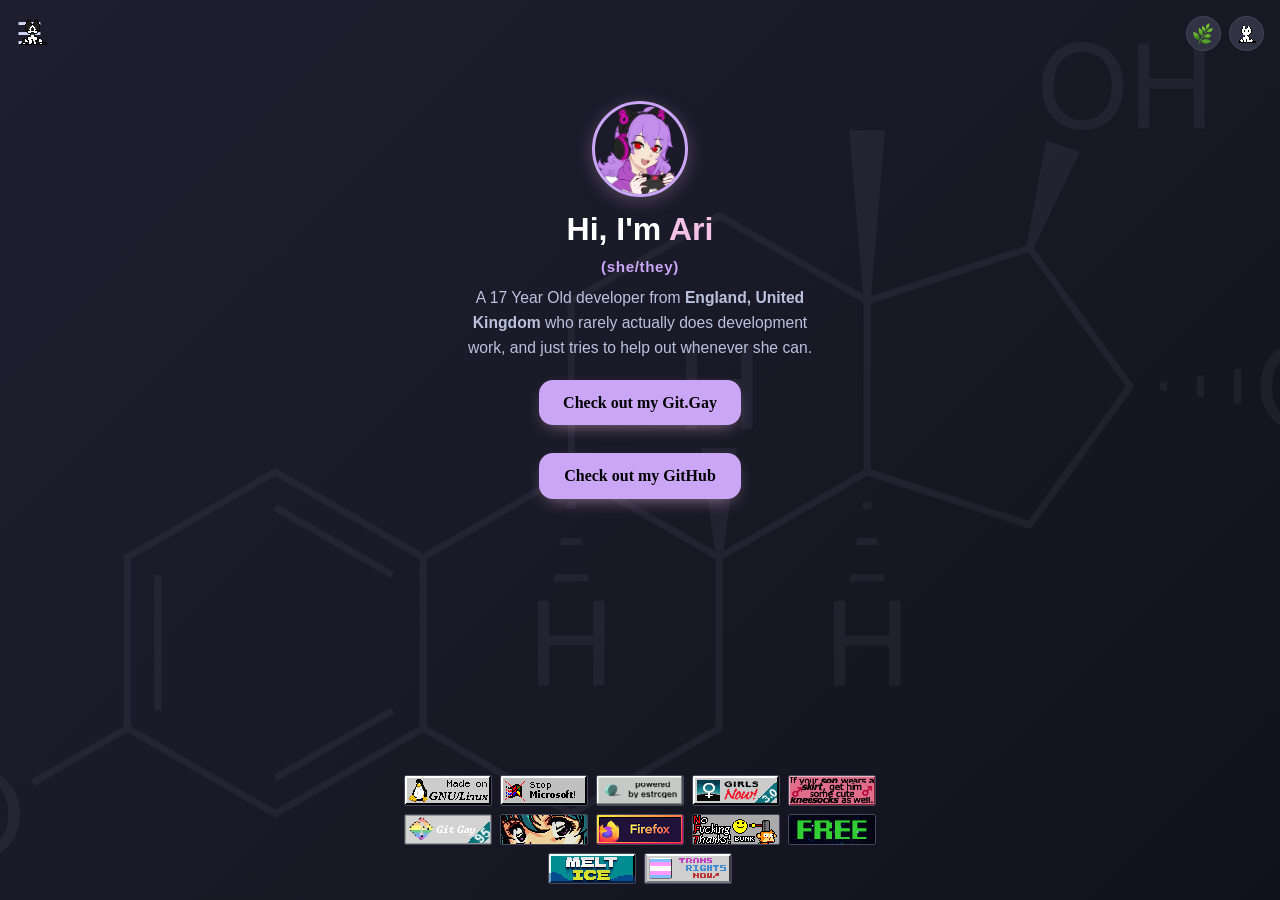
==== index.html @ 74f8a35f "commit messages are hard bro, just look at the fucking code" ====
<!-- 
⣿⣿⣿⠏⣴⣿⣿⣿⣿⡿⠟⢹⣿⣿⣿⡿⠋⣠⣾⣿⣿⣿⣿⣿⣿⣿⣿⣷⣦⡉⠻⢿⣿⣿⣿⣿⣿⣿⣿⣿⣿⣿⣿⣿⣿⣿⣿⣿⣧⣿⣿⣿⣿⣿⣿⣿⣿⣿⣿⣿⣿⣿⣿⣿⣿
⣿⣿⢇⣾⣿⣿⣿⡿⢋⢀⣴⣿⣿⡿⠋⠀⠘⣿⣿⣿⣿⣿⠿⣿⣿⣿⣿⣿⣿⣿⣦⣤⣀⠻⢿⣿⣿⣿⣿⣿⣿⣿⣿⣿⣿⣿⣿⣿⣿⢿⣿⣿⣿⣿⣿⣿⣿⣿⣿⣿⣿⣿⣿⣿⣿
⣿⡏⣼⣿⣿⣿⠏⣴⢃⣾⣿⡿⢋⣴⠟⣠⣾⣿⣿⣿⠏⢁⣼⣿⣿⣿⣿⣿⣿⠟⣿⣿⣿⠟⠂⠙⢿⣿⣿⣿⣿⣿⣿⣿⣿⡿⠿⠟⠛⠀⠘⠛⠛⣛⣛⣋⢉⣉⣉⣛⡛⠻⠿⣿⣿
⡟⣸⣿⣿⣿⡏⡸⢡⣾⣿⢋⣤⡿⢡⣾⣿⣿⣿⠟⠁⣰⣿⠟⣹⡿⢿⣿⠋⢀⣾⣿⣿⠏⡄⢻⡆⢀⠙⣿⣿⡿⠟⢋⣩⣤⣶⣾⣿⣿⣿⠟⢠⣿⣿⣿⣿⣿⣿⣿⣿⣿⣿⣷⣶⣶
⢠⣿⣿⣿⣿⠃⢡⣿⡟⣡⣾⠏⣰⣿⣿⣿⡿⠋⢀⣾⡿⢁⣼⠟⢠⠞⠁⣰⣿⣿⡿⢣⣾⡇⢸⣿⣾⠆⠙⠁⣰⣾⣿⣿⣿⣿⣿⣿⣿⠏⣰⣿⣿⣿⣿⣿⣿⣿⣿⣿⣿⣿⣿⣿⣿
⣿⣿⣿⣿⡏⢠⣿⠏⣴⣿⠟⣰⣿⣿⣿⡿⣡⢃⣾⠟⢀⡞⠁⣴⢋⠄⣼⣿⣿⠏⣰⣿⡟⢀⡼⠋⣠⡶⠀⣴⣿⢿⣿⣿⢿⠏⣸⣿⡏⢠⣿⣿⣿⣿⣿⣿⣿⣿⣿⣿⣿⣿⣿⣿⣿
⣿⣿⣿⣿⣧⣿⠏⣼⡿⠿⢠⣿⣿⣿⡟⣰⢃⣾⠏⢀⠞⠀⡼⢡⠟⣼⣿⡟⣡⣾⣿⠏⠀⠄⠀⣾⡿⠁⣼⡿⢃⡜⣽⡏⠈⣰⡟⠀⠁⣾⣿⣿⣿⣿⣿⣿⡇⢹⣿⣿⣿⣿⣿⡇⢻
⣿⣿⣿⣿⣿⡏⣸⣿⠃⠀⣼⣿⣿⡟⣴⢃⣾⠏⠀⢀⢀⡾⢡⡟⣰⣿⢋⣴⡿⠋⠁⣀⠀⠀⣰⡿⠁⡌⡸⢁⣾⣿⡟⠀⢠⣿⡇⠀⣸⣿⣿⣿⣿⣿⣿⣿⡇⢸⣿⣿⣿⣿⣿⡇⢸
⣿⣿⣿⣿⡿⢰⣿⠃⡆⢀⣿⣿⡟⣸⠏⣾⠏⣴⠂⠂⣾⢡⡟⣰⡟⣡⠞⣩⠄⢀⣼⠁⠀⣼⣿⠇⡼⠠⠃⣼⣿⡿⠁⢀⣾⠿⠀⠀⡏⢸⣿⣿⣿⠃⣿⣿⠇⢸⣿⣿⣿⣿⣿⡇⢸
⣿⣿⡇⢸⠇⣾⡏⣸⠃⢸⣿⡿⢱⡟⣸⡟⣼⠃⠂⣼⢃⠏⢠⠏⠰⠋⠀⢁⣠⣾⠇⠀⣼⣿⡟⠀⠁⣦⣾⣿⡿⠀⣴⡾⠀⠀⠀⠠⠁⣿⡿⢹⠉⢠⣿⣿⠀⢸⣿⣿⣿⣿⣿⡇⢸
⣿⣿⠀⣼⢰⣿⡀⡿⢀⢸⣿⢡⣿⢡⡿⠰⡏⠀⢰⠇⡞⠀⠀⣾⠞⠀⢴⣿⣿⣷⠀⣼⣿⣿⠃⠀⣸⣿⡿⡿⠀⢀⣿⠇⠀⠀⠀⠐⢀⣿⠇⡌⢠⣸⣿⡇⠀⢸⣿⣿⣿⣿⣿⠃⣸
⣿⡟⠀⡇⣸⣿⢠⡇⣏⣾⡏⣼⡇⡼⠁⠘⠁⠀⡟⡸⠀⠐⠚⢁⣦⣶⣿⣿⣿⡇⠀⣿⠇⡟⠀⠀⣿⡿⠁⠀⠀⢸⡟⠀⢰⠆⠀⡄⢸⡏⢠⠃⣿⡟⢹⡇⠀⣿⣿⣿⣿⣿⡿⠀⡏
⣿⡇⠀⡇⣿⣿⢸⡇⡟⣿⢰⣿⢡⠃⠀⠀⣰⠃⢡⠁⠈⠀⣴⣿⣿⣿⣿⣿⠟⡁⡀⢻⠀⡇⠀⢀⣿⠃⠀⠀⡄⢸⠃⠀⣿⡇⠀⠀⣼⡇⢸⢀⣿⡇⢸⠀⢀⣿⣿⣿⣿⣿⠇⢸⠁
⣿⢃⡆⡇⢿⣿⢸⣷⡇⠏⣼⡏⡌⠀⠀⠀⡏⢀⣼⡘⢀⣤⡈⠛⢿⣿⣿⣧⣾⡇⣇⠘⠀⠁⠀⢸⡏⠀⠀⣼⠃⡏⠀⢸⣿⡇⠀⠀⣿⠀⣾⣼⣿⠀⡟⠀⢸⣿⣿⣿⣿⡟⢀⡟⢠
⣿⣿⡇⡇⢸⣿⢸⠛⡇⠀⣿⠇⠁⠀⠏⣼⣷⢸⡿⢃⣾⣿⣷⣄⠀⠈⠛⢿⣿⡇⣿⡀⠀⠀⠀⠈⠀⠀⣼⣿⠀⠀⠀⣀⠙⢧⠀⠀⣿⠀⣿⣿⣿⠀⡇⠀⣼⣿⣿⣿⣿⠃⣼⠃⣾
⣿⣿⡇⠁⢸⣿⠘⠀⡇⠀⣿⠀⠀⠀⢰⣿⣿⡆⠃⣼⣿⣿⣿⣿⣷⣤⣄⣤⣽⣇⢹⡇⠀⣦⡄⠀⠀⢸⣿⡟⠀⠀⢠⣿⣷⣄⠀⠀⣿⠀⣿⣿⡇⢰⠁⠀⣿⣿⣿⣿⡟⢠⡏⢰⡿
⣿⠻⣷⠀⢸⣿⡄⠀⣷⣾⣧⠀⠀⠀⠈⣿⣿⠇⢀⣿⣿⣿⣿⣿⣿⣿⣿⣿⣿⣿⣾⣷⣦⡘⡷⠄⠀⣿⣿⡇⠀⣰⣾⣿⣿⣿⡇⠀⠈⠀⣿⣿⠁⠈⠀⢸⣿⣿⣿⡿⢀⣾⣧⣿⠃
⣿⡆⣿⠀⢸⣿⣇⠀⣿⣿⣿⣷⠀⢀⠀⣿⣿⣷⣾⣿⣿⣿⣿⣿⣿⣿⣿⣿⣿⣿⣿⣿⠻⠷⢂⣤⣼⣿⣿⣇⢀⣿⣿⣿⣿⣿⣷⠀⠀⠀⣿⣿⠀⠀⠀⣼⣿⣿⣿⠃⣸⣿⣿⠃⠀
⣿⣧⢸⡆⠘⣿⣿⠀⢻⣿⣿⡇⠈⣿⣿⣿⣿⣿⣿⣿⣿⣿⣿⣿⣿⣿⣿⣿⣿⣿⡇⣶⣶⣿⣿⣿⣿⣿⣿⣿⠘⠛⣻⣿⣿⣿⣿⡀⠀⠀⣿⡏⢠⠀⠀⣾⣿⣿⠇⠠⢿⢻⠏⠀⠀
⢹⣿⡌⣧⠀⠻⣿⣷⣾⣿⣿⡇⣶⣿⣿⣿⣿⣿⣿⣿⣿⣿⣿⣿⣿⣿⣿⣿⣿⣿⡇⣿⣿⣿⣿⣿⣿⣿⣿⣇⠀⠀⠻⣿⣿⣿⣿⣷⡆⠀⢿⠃⠀⠀⠀⣿⣿⠏⠀⠀⠆⠀⠀⠀⠀
⡌⢿⣷⢹⡆⠈⢿⣿⣿⣿⣿⠧⣿⡟⣿⣿⣿⣿⣿⣿⣿⣿⣿⣿⣿⣿⣿⣿⣿⣿⡇⣿⣿⣿⣿⣿⣿⣿⣿⣿⣶⣦⣄⡈⠛⠿⣿⣿⣷⠀⠸⠀⠀⡄⢸⣿⡏⢠⠂⠘⠀⠀⠀⠀⠀
⣷⠘⣿⡆⢿⣧⡈⠻⢿⣿⣿⠀⣿⣧⠹⣿⣿⣿⣿⣿⣿⣿⣿⣿⣿⣿⣿⣿⣿⡟⣡⣿⣿⣿⣿⣿⣿⣿⣿⣿⣿⣿⣿⣿⣿⣿⣶⣾⣿⡆⠀⠀⢠⠁⣸⡟⢀⠎⠀⠀⠀⠀⠀⠀⢠
⣿⣧⢹⣿⡘⣿⣷⣀⠈⣿⣿⠀⣿⣿⣧⡹⣿⣿⣿⣿⣿⣿⣿⣿⣿⣿⣿⣿⣿⠰⣿⣿⣿⣿⣿⣿⣿⣿⣿⣿⣿⣿⣿⣿⣿⣿⣿⣿⣿⣿⠀⠀⢸⠀⠟⠁⡼⠀⠀⠀⠀⠀⠀⢀⣾
⣿⣿⣆⢻⣷⡘⣿⣿⡀⠘⣿⡆⢹⣿⣿⣷⡌⢿⣿⣿⣿⣿⣿⣿⣿⣿⣿⣿⣿⠗⢸⣿⣿⣿⣿⣿⣿⣿⣿⣿⣿⣿⣿⣿⣿⣿⣿⣿⣿⣿⣷⡄⢸⠀⠀⢰⠁⠀⠀⢀⠀⠀⢀⣿⣿
⢿⢿⣿⣦⠹⣷⠸⣿⣷⠀⠹⡇⠘⣿⣿⠿⢿⣦⣙⣿⣿⣿⣿⣿⣿⣿⣿⠟⣡⣄⢻⣿⣿⣿⣿⣿⣿⣿⣿⣿⣿⣿⣿⣿⣿⣿⣿⣿⣿⣿⣿⣇⠸⠀⠀⠌⠀⠀⢀⠆⠀⢀⣿⣿⣿
⠀⠈⢿⣿⣷⡙⢧⠹⣿⣇⢧⠉⠀⣿⠏⣰⣶⣤⣍⡛⠿⣿⣿⣿⣿⠟⣡⣾⣿⣿⢸⣿⣿⣿⣿⣿⣿⣿⣿⣿⣿⣿⣿⣿⣿⣿⣿⣿⣿⣿⣿⣿⡀⠀⠀⠀⠀⠀⠈⠀⢠⣾⣿⡿⠟
⣀⠀⠈⠻⣿⣿⣌⠣⠙⣿⡌⢧⠀⠁⣼⣿⣿⣿⣿⣿⣷⣶⣬⣭⣥⣾⣿⣿⣿⣿⢸⣿⣿⣿⣿⣿⣿⣿⣿⣿⣿⣿⣿⣿⣿⣿⣿⣿⣿⣿⣿⣿⠗⠀⠀⠀⠀⠀⠀⣰⣿⡟⠁⠀⠀
⣿⣿⣶⠀⠈⠛⢿⣷⡄⠈⢿⡌⣇⠸⣿⣿⣿⣿⣿⣿⣿⣿⣿⣿⣿⣿⣿⣿⣿⣿⡆⢿⣿⣿⣿⣿⣿⣿⣿⣿⣿⣿⣿⣿⣿⣿⣿⣿⣿⣿⣿⣯⠸⣟⡀⣀⠀⢠⣼⣿⣿⣷⣿⠀⠀
⣿⣿⣿⣿⣷⣤⡀⠉⠛⢦⣀⣿⡘⡄⢹⣬⡙⣿⣿⣿⠟⣹⣿⣿⣿⣿⣿⣿⣿⣿⣿⣤⣙⠻⠿⢿⣿⣿⣿⣿⣿⣿⣿⣿⣿⣿⣿⣿⣿⣿⣿⣿⠀⡙⠛⠠⠶⠃⣸⣿⣿⣿⣿⠀⠀
⣿⣿⣿⣿⣿⣿⣧⡀⠀⠰⣿⣿⣷⠸⡄⠙⣷⣼⣧⣶⣾⣿⣿⣿⣿⣿⣿⣿⣿⣿⣿⣿⣿⣿⣿⣷⣶⣶⣦⣭⣭⡉⣙⡛⠛⠿⣿⣿⣿⣿⣿⡇⠐⠄⢀⢂⡀⢘⣿⣿⣿⣿⣿⣷⡄
⣿⣿⣿⣿⣿⣿⣿⣿⣧⡀⢹⣿⣿⣧⢹⡄⠘⣿⣿⣿⣿⣿⣿⣿⣿⣿⣿⣿⣿⣿⣿⣿⣿⣿⣿⣿⣿⣿⣿⣿⣿⢇⣿⢿⣷⡄⠘⣿⣿⣿⣿⠇⣾⣿⣦⣤⡀⢸⣿⣿⣿⣿⣿⣿⣿
⣿⣿⣿⣷⣤⣈⡙⠻⢿⡇⠀⢿⣇⢻⡆⢿⡀⣿⣿⣿⣿⣿⣿⣿⣿⣿⣿⣿⣿⣿⣿⣿⣿⣿⣿⣿⣿⣿⣿⣿⣿⣾⣧⡀⡜⢁⣤⡘⣿⣿⡿⢠⣿⣿⣿⣿⠁⣿⣿⣿⣿⣿⣿⣿⣿
⣿⣿⣿⣿⡿⢿⣿⣿⣿⣿⡀⠘⣿⣄⢻⡘⡇⢸⣿⣿⣿⣿⣿⣿⣿⣿⣿⣿⣿⣿⣿⣿⣿⣿⣿⣿⣿⣿⣿⣿⣿⣿⣧⣸⣿⡀⠀⣷⡘⣿⠇⣼⣿⣿⣿⡿⢸⣿⣿⣿⣿⣿⣿⣿⣿
-->

<!DOCTYPE html>
<html lang="en">

<head>
    <meta charset="UTF-8" />
    <meta name="viewport" content="width=device-width, initial-scale=1.0, maximum-scale=5.0">
    <!-- Page Title -->
    <title>Ari</title>
    <link rel="icon" type="image/png" href="/assets/media/favicon.png" />
    <link rel="stylesheet" href="/css/index.css">
    <script>try { var f = localStorage.getItem('ctpFlavor'); document.documentElement.setAttribute('data-flavor', ['mocha', 'macchiato', 'frappe', 'latte'].indexOf(f) >= 0 ? f : 'mocha'); } catch (e) { document.documentElement.setAttribute('data-flavor', 'mocha'); }</script>
    <!-- SEO Meta Tags -->
    <meta name="description" content="Personal site for Ari on git.gay/AriTheStupidCat on GitHub" />
    <meta name="keywords" content="Portfolio, Personal, Developer" />
    <meta name="author" content="Ari" />
    <meta name="robots" content="index, follow, max-image-preview:large, max-snippet:-1, max-video-preview:-1" />
    <!-- Canonical URL -->
    <link rel="canonical" href="https://ari.pages.gay" />
    <!-- Alternate for mobile -->
    <link rel="alternate" media="only screen and (max-width: 640px)" href="https://ari.pages.gay" />
    <!-- Theme Color -->
    <meta name="theme-color" content="#cba6f7" />
    <!-- Open Graph / Discord / Facebook -->
    <meta property="og:image" content="https://ari.pages.gay/assets/media/favicon.png" />
    <meta property="og:site_name" content="Ari">
    <meta property="og:title" content="Ari" />
    <meta property="og:description" content="Personal site for Ari on git.gay/AriTheStupidCat on GitHub" />
    <meta property="og:type" content="website" />
    <meta property="og:url" content="https://ari.pages.gay" />
    <meta property="og:locale" content="en_GB" />
    <!-- Twitter Card -->
    <meta name="twitter:image" content="https://ari.pages.gay/assets/media/favicon.png">
    <meta name="twitter:card" content="summary" />
    <meta name="twitter:title" content="Ari" />
    <meta name="twitter:description" content="Personal site for Ari on git.gay/AriTheStupidCat on GitHub" />
</head>

<body>
    <span class="hamburger" onclick="openNav()">&#9776;</span>
    <div id="mySidenav" class="sidenav">
        <a href="javascript:void(0)" class="closebtn" onclick="closeNav()">&times;</a>
        <a href="/" class="active">Index</a>
        <a href="/dev-info/">Dev Info</a>
        <a href="/hardware/">Hardware</a>
    </div>


    <main class="intro">
        
        <header class="hub-header">
            <img class="pfp" src="assets/media/avatar.webp" alt="Ari avatar" width="96" height="96"
                fetchpriority="high">
            <div>
                <h1 class="hey">Hi, I'm<span class="name">Ari</span></h1>
            </div>
            <h2 class="pronouns">(She/They)</h2>
            <div class="intro-text">
                A 17 Year Old developer from <b>England, United Kingdom</b> who rarely actually does development work,
                and just tries to help out whenever she can.
            </div>
            <div class="links">
                <a class="gitgay-link" href="https://git.gay/Ari" target="_blank" rel="noopener">Check out my
                    Git.Gay</a>
                <a class="gitgay-link" href="https://github.com/AriTheStupidCat" target="_blank" rel="noopener">Check
                    out my GitHub</a>

            </div>
        </header>
    </main>

    <aside class="button-wall" aria-label="88x31 buttons">
        <img src="/assets/88x31/linux.gif" alt="Linux" loading="lazy">
        <img src="/assets/88x31/microslop.gif" alt="Microslop" loading="lazy">
        <img src="/assets/88x31/estrogen.gif" alt="Estrogen" loading="lazy">
        <img src="/assets/88x31/girlsnow.png" alt="Girls Network" loading="lazy">
        <img src="/assets/88x31/skirt.gif" alt="Skirt" loading="lazy">
        <img src="/assets/88x31/gitgay.png" alt="GitGay" loading="lazy">
        <img src="/assets/88x31/blink.gif" alt="Blink" loading="lazy">
        <img src="/assets/88x31/firefox.gif" alt="Firefox" loading="lazy">
        <img src="/assets/88x31/nft.gif" alt="NFT" loading="lazy">
        <img src="/assets/88x31/noweb32.gif" alt="No Web 3.2" loading="lazy">
        <img src="/assets/88x31/meltice.gif" alt="Melt Ice" loading="lazy">
        <img src="/assets/88x31/transnow2.gif" alt="Melt Ice" loading="lazy">
    </aside>
</body>
<script src="/js/index.js"></script>
<script src="/js/flavors.js"></script>
<script src="/js/cat.js"></script>
<script src="/js/heatmap.js"></script>
</html>
---- css/index.css ----
/* ==========================================
!! Stylesheet guide: !!

1. UNIVERSIAL CONTENT
2. /Coffee
3. /dev-info
4. /hardwa-reinfo
============================================= */

/* IMPORTS */
@import url(fonts.css);
@import url(picker.css);
@import url(theme-switcher.css);
@import url(themes/frappe.css);
@import url(themes/latte.css);
@import url(themes/macchiato.css);
@import url(themes/mocha.css);

/* ==========================================
1. UNIVERSIAL CONTENT
============================================= */
*,
*::before,
*::after {
    box-sizing: border-box;
}

html {
    height: 100%;
    background: linear-gradient(135deg, var(--base) 0%, var(--mantle) 60%, var(--crust) 100%);
}

body {
    margin: 0;
    min-height: 100vh;
    width: 100%;
    max-width: 100vw;
    overflow-x: hidden;
    font-family: 'Comic Code', sans-serif;
    background: linear-gradient(135deg, var(--base) 0%, var(--mantle) 60%, var(--crust) 100%);
    color: var(--text);

    /* top-anchored, horizontally centered, scrollable */
    display: flex;
    flex-direction: column;
    align-items: center;
    padding: clamp(2.5rem, 9vh, 6rem) 1.25rem 5rem;
}

/* main content column */
main.intro,
.hub {
    width: 100%;
    max-width: 480px;
    z-index: 1;
}

.pfp {
  width: 96px;
  height: 96px;
  border-radius: 50%;
  object-fit: cover;
  border: 3px solid var(--mauve);
  box-shadow: 0 4px 18px rgba(245, 194, 231, 0.25);
  margin-bottom: 0.75rem;
}

.hub-header {
  text-align: center;
  margin-bottom: 2.25rem;
}

.hub-header h1 {
  margin: 0;
  font-size: 2rem;
  font-weight: 700;
  transition: color 0.6s ease;
}

.hey {
  color: #ffffff;
}

.name {
  color: rgb(var(--accent-rgb));
}

.name::before {
  content: " ";
}

.tagline {
  margin: 0.35rem 0 0;
  color: var(--subtext-0);
  font-size: 0.95rem;
  letter-spacing: 0.04em;
  text-transform: uppercase;
}

.pronouns {
  margin: 0.35rem 0 0;
  color: var(--mauve);
  font-size: 0.95rem;
  letter-spacing: 0.04em;
  text-transform: lowercase;
}

body::before {
  content: "";
  position: fixed;
  inset: 0;
  background: url(/assets/theme/estrogen.svg) center / cover no-repeat;
  filter: invert(86%) sepia(8%) saturate(900%) hue-rotate(190deg)
    brightness(105%);
  opacity: 0.05;
  pointer-events: none;
  z-index: 0;
}

.badges {
  position: fixed;
  right: 1rem;
  bottom: 1rem;
  display: flex;
  flex-direction: column;
  align-items: flex-end;
  gap: 0.4rem;
  pointer-events: none;
  z-index: 5;
}

.badge {
  display: inline-flex;
  align-items: center;
  gap: 0.4rem;
  padding: 0.3rem 0.6rem;
  border-radius: 999px;
  background: var(--surface-0);
  border: 1px solid rgba(var(--accent-rgb), 0.45);
  color: var(--subtext-1);
  font-size: 0.75rem;
  white-space: nowrap;
  transition:
    border-color 0.6s ease,
    box-shadow 0.6s ease;
}

.badge:hover {
  border-color: rgb(var(--accent-rgb));
  box-shadow: 0 4px 14px -6px rgba(var(--accent-rgb), 0.5);
}

.badge-icon {
  width: 15px;
  height: 15px;
  filter: invert(78%) sepia(36%) saturate(640%) hue-rotate(280deg)
    brightness(105%);
}

@media (max-width: 600px) {
    .intro {
        color: var(--text);
        text-align: center;
        padding: 0;
    }

    .intro-text {
        margin-top: 0.75rem;
        padding: 0 0.25rem;
    }

    .hub-header h1 {
        font-size: 1.7rem;
    }
}

@media (min-width: 768px) {
  .desktop-break {
    display: block;
  }

  .intro-text {
    margin-top: 1vh;
  }
}

.intro-text {
    max-width: 42ch;
    margin-left: auto;
    margin-right: auto;
    line-height: 1.6;
    color: var(--subtext-1);
    font-size: 0.98rem;
}

.gitgay-link {
    background-color: var(--mauve);
    border: none;
    color: black;
    padding: 0.85rem 1.5rem;
    text-align: center;
    text-decoration: none;
    display: inline-block;
    font-size: 1rem;
    font-weight: 600;
    margin: 4px 2px;
    cursor: pointer;
    border-radius: 14px;
    font-family: "Comic Code";
    transition: transform 0.15s ease, box-shadow 0.15s ease, filter 0.15s ease;
    box-shadow: 0 6px 18px -8px rgba(var(--accent-rgb), 0.7);

}

.links {
    display: inline-flex;
    flex-direction: column;
    gap: 8px;
}

.gitgay-link {
    display: block;
    text-align: center;
}

.gitgay-link:hover {
    transform: translateY(-2px);
    filter: brightness(1.05);
    box-shadow: 0 10px 24px -8px rgba(var(--accent-rgb), 0.8);
}

.gitgay-link:active {
    transform: translateY(0);
}

.hub-header,
.pfp,
.hey,
.pronouns,
.intro-text,
.gitgay-link {
  margin-top: 10px;
  margin-bottom: 10px;
}

/* ---- 88x31 button wall (always visible on desktop) ---- */
.button-wall {
    position: fixed;
    bottom: 1rem;
    left: 50%;
    transform: translateX(-50%);
    z-index: 5;
    display: flex;
    flex-wrap: wrap;
    justify-content: center;
    gap: 0.5rem;
    max-width: min(90vw, 480px);
}

/* hide on mobile */
@media (max-width: 768px) {
    .button-wall {
        display: none;
    }
}

.button-wall a {
    display: block;
    line-height: 0;
}

.button-wall img {
    width: 88px;
    height: 31px;
    image-rendering: pixelated;
    border: 1px solid var(--surface-1);
    border-radius: 2px;
    transition: transform 0.12s ease, border-color 0.12s ease;
}

.button-wall a:hover img {
    transform: translateY(-2px);
    border-color: rgb(var(--accent-rgb));
}

/* Nav bar */

body {
  font-family: "Lato", sans-serif;
}

.sidenav {
  height: 100%;
  width: 0;
  position: fixed;
  z-index: 2000;
  top: 0;
  left: 0;
  background-color: var(--base);
  overflow-x: hidden;
  transition: 0.5s;
  padding-top: 60px;

}

.sidenav a {
  padding: 8px 8px 8px 32px;
  text-decoration: none;
  font-size: 25px;
  color: var(--subtext-0);
  display: block;
  transition: 0.3s;
}

.sidenav a:hover {
  color: var(--text);
}

.sidenav .closebtn {
  position: absolute;
  top: 0;
  right: 25px;
  font-size: 36px;
  margin-left: 50px;
}

@media screen and (max-height: 450px) {
  .sidenav {padding-top: 15px;}
  .sidenav a {font-size: 18px;}
}

.hamburger {
  position: fixed;
  top: 1rem;
  left: 1rem;
  font-size: 30px;
  cursor: pointer;
  z-index: 1000;
}

.sidenav a.active {
  color: var(--lavender);
}
/* ==========================================
2. /coffee
============================================= */
.teapot {
  font-size: 6vh;
}

body.message-page {
  display: flex;
  min-height: 100vh;
  align-items: center;
  justify-content: center;
  padding: 1.5rem;
}

.message-card {
    background: var(--surface-0);
    padding: 2.5rem;
    border-radius: 12px;
    max-width: 520px;
    width: 100%;
    box-shadow: 0 20px 60px rgba(0, 0, 0, 0.45);
    text-align: center;
    line-height: 1.6;
    color: var(--text);
    border: 1px solid var(--surface-1);
}

.message-card h1 {
  margin-top: 0;
  color: var(--pink);
  letter-spacing: -0.01em;
}

.message-card p {
    color: var(--subtext-1);
}

.message-card .ok {
  color: var(--green);
}
.message-card .err {
  color: var(--red);
}
.message-card .warn {
  color: var(--yellow);
}

.message-card .muted {
    color: var(--overlay-1);
    font-size: 0.9rem;
    margin-top: 1.5rem;
}

.message-card code {
  background: var(--mantle);
  color: var(--rosewater);
  padding: 0.1rem 0.4rem;
  border-radius: 6px;
  font-size: 0.85em;
}

.message-card a.home-link {
  display: inline-block;
  margin-top: 1.5rem;
  color: var(--pink);
  transition: color 0.15s ease;
}

.message-card a.home-link:hover {
  color: var(--flamingo);
  text-decoration: underline;
}

.message-card .glyph {
  font-size: 2.75rem;
  line-height: 1;
  margin-bottom: 0.5rem;
}

@media (max-width: 540px) {
  .message-card {
    padding: 1.75rem 1.5rem;
  }
}

.yuri-card {
    background: var(--surface-0);
    padding: 2.5rem;
    border-radius: 12px;
    max-width: 900px;
    width: 100%;
    box-shadow: 0 20px 60px rgba(0, 0, 0, 0.45);
    text-align: center;
    line-height: 1.6;
    color: var(--text);
    border: 1px solid var(--surface-1);
}

/* ============================================================
   3. /dev-info - https://git.gay/doughmination/clove-is-a-dev/src/branch/main/css/main.css
   ============================================================ */
/* Let only the dev-info page scroll; link hub stays locked */
html:has(.dev-info),
body:has(.dev-info) {
  height: auto;
  min-height: 100dvh;
  overflow-y: auto;
}


body:has(.dev-info) .hub {
  max-width: 860px;
}

.dev-info {
  display: flex;
  flex-wrap: wrap;
  justify-content: center;
  gap: 0.5rem;
  margin: 0 auto;
  padding-bottom: 4.5rem;
}

/* Simple Icons rendered via CSS mask so colour is theme-driven.
   Markup: <span class="tech-icon pink" style="--si:url('https://cdn.simpleicons.org/SLUG')"></span> */
.tech-icon {
  position: relative;
  width: 30px;
  height: 30px;
  display: inline-block;
  transition: transform 0.15s ease, filter 0.15s ease;
}

/* The icon shape — masked so the label (::after) stays visible */
.tech-icon::before {
  content: "";
  position: absolute;
  inset: 0;
  background-color: currentColor;
  -webkit-mask: var(--si) center / contain no-repeat;
  mask: var(--si) center / contain no-repeat;
}

.tech-icon:hover {
  transform: translateY(-2px) scale(1.12);
  filter: drop-shadow(0 4px 8px currentColor);
}

/* Hover label — pulls text from aria-label, tinted to match the icon */
.tech-icon::after {
  content: attr(aria-label);
  position: absolute;
  bottom: calc(100% + 8px);
  left: 50%;
  transform: translateX(-50%) translateY(4px);
  padding: 0.25rem 0.5rem;
  border-radius: 6px;
  background: var(--crust);
  border: 1px solid currentColor;
  color: var(--text);
  font-size: 0.72rem;
  line-height: 1;
  white-space: nowrap;
  pointer-events: none;
  opacity: 0;
  transition: opacity 0.15s ease, transform 0.15s ease;
  z-index: 10;
}

.tech-icon:hover::after {
  opacity: 1;
  transform: translateX(-50%) translateY(0);
}

/* Catppuccin accent classes — pull from the active flavour's vars */
.tech-icon.rosewater {
  color: var(--rosewater);
}

.tech-icon.pink {
  color: var(--pink);
}

.tech-icon.mauve {
  color: var(--mauve);
}

.tech-icon.red {
  color: var(--red);
}

.tech-icon.maroon {
  color: var(--maroon);
}

.tech-icon.peach {
  color: var(--peach);
}

.tech-icon.yellow {
  color: var(--yellow);
}

.tech-icon.green {
  color: var(--green);
}

.tech-icon.teal {
  color: var(--teal);
}

.tech-icon.sky {
  color: var(--sky);
}

.tech-icon.sapphire {
  color: var(--saphire);
}

.tech-icon.blue {
  color: var(--blue);
}

.tech-icon.lavender {
  color: var(--lavender);
}

.hardware-list {
  text-align: left; 
}

/* ============================================================
   4. /hardware-info
   ============================================================ */

.pcpp-part-list {
    width: 100%;

.pcpp-part-list {
    max-width: 700px;
    margin: 0 auto;
    display: flex;
    flex-direction: column;
    gap: 14px; /* THIS is your “bigger gap between entries” */
}

.pcpp-row {
    display: grid;
    grid-template-columns: 160px 1fr;
    align-items: center;
    column-gap: 24px;
}

.pcpp-type {
    text-align: right;
    font-weight: 600;
    color: var(--subtext-1);
    white-space: nowrap; 
}

.pcpp-item {
    text-align: left;
    word-break: keep-all;
}

.pcpp-item a {
    text-decoration: none;
    color: var(--text);
}

.pcpp-item a:hover {
    text-decoration: underline;
}
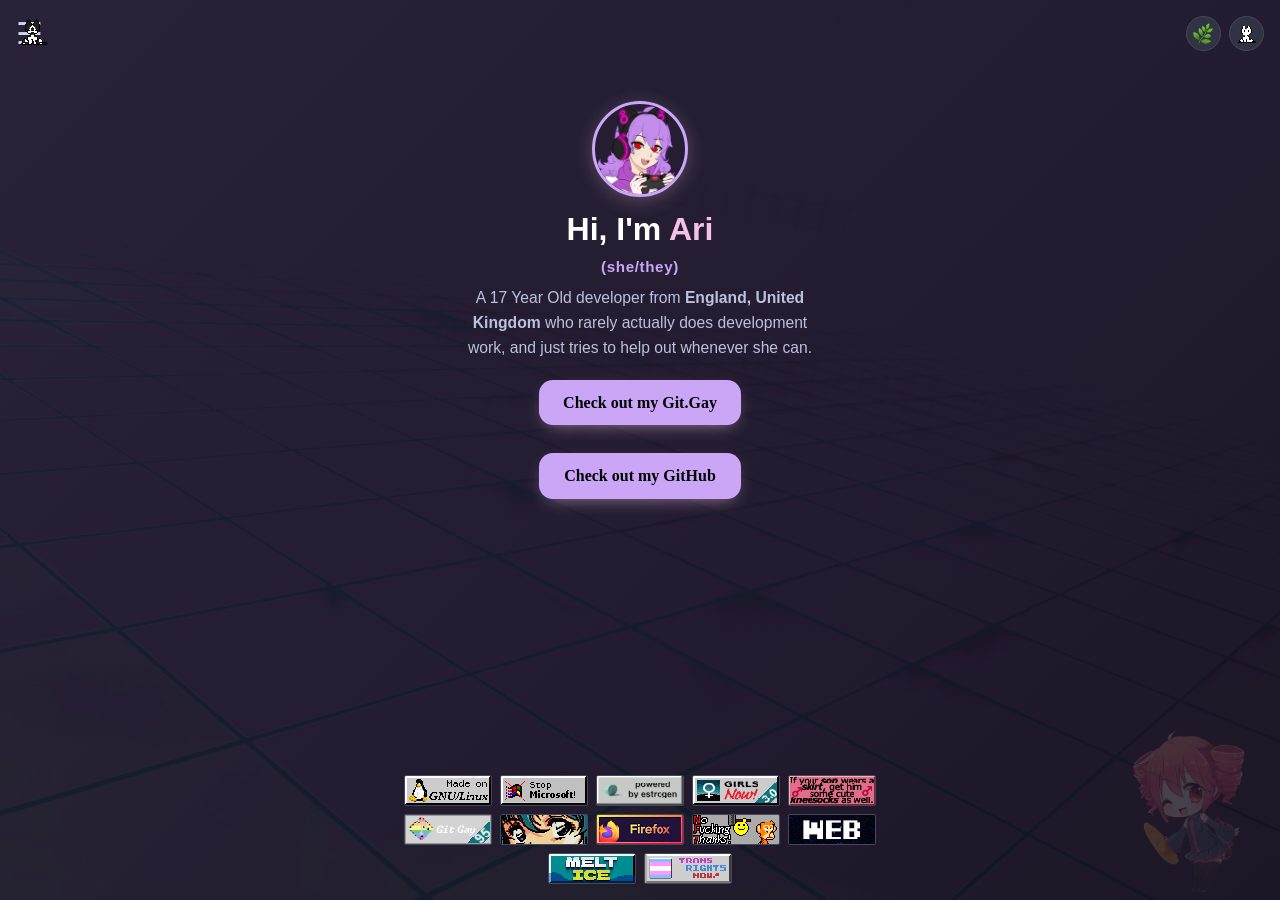
==== commit 8d8a767b: "meow" ====
--- a/index.html
+++ b/index.html
@@ -51,21 +51,21 @@
     <meta name="author" content="Ari" />
     <meta name="robots" content="index, follow, max-image-preview:large, max-snippet:-1, max-video-preview:-1" />
     <!-- Canonical URL -->
-    <link rel="canonical" href="https://ari.pages.gay" />
+    <link rel="canonical" href="https://a.stupid.cat" />
     <!-- Alternate for mobile -->
-    <link rel="alternate" media="only screen and (max-width: 640px)" href="https://ari.pages.gay" />
+    <link rel="alternate" media="only screen and (max-width: 640px)" href="https://a.stupid.cat" />
     <!-- Theme Color -->
     <meta name="theme-color" content="#cba6f7" />
     <!-- Open Graph / Discord / Facebook -->
-    <meta property="og:image" content="https://ari.pages.gay/assets/media/favicon.png" />
+    <meta property="og:image" content="https://a.stupid.cat/assets/media/favicon.png" />
     <meta property="og:site_name" content="Ari">
     <meta property="og:title" content="Ari" />
     <meta property="og:description" content="Personal site for Ari on git.gay/AriTheStupidCat on GitHub" />
     <meta property="og:type" content="website" />
-    <meta property="og:url" content="https://ari.pages.gay" />
+    <meta property="og:url" content="https://a.stupid.cat" />
     <meta property="og:locale" content="en_GB" />
     <!-- Twitter Card -->
-    <meta name="twitter:image" content="https://ari.pages.gay/assets/media/favicon.png">
+    <meta name="twitter:image" content="https://a.stupid.cat/assets/media/favicon.png">
     <meta name="twitter:card" content="summary" />
     <meta name="twitter:title" content="Ari" />
     <meta name="twitter:description" content="Personal site for Ari on git.gay/AriTheStupidCat on GitHub" />
@@ -78,6 +78,7 @@
         <a href="/" class="active">Index</a>
         <a href="/dev-info/">Dev Info</a>
         <a href="/hardware/">Hardware</a>
+        <a href="/cv/">Curriculum Vitae</a>
     </div>
 
 
--- a/css/index.css
+++ b/css/index.css
@@ -48,6 +48,20 @@
     padding: clamp(2.5rem, 9vh, 6rem) 1.25rem 5rem;
 }
 
+/* Miku chibi tucked into the bottom-right corner */
+body::after {
+  content: "";
+  position: fixed;
+  right: 0.5rem;
+  bottom: 0.5rem;
+  width: clamp(96px, 14vw, 168px);
+  aspect-ratio: 564 / 547;
+  background: url(/assets/theme/teto.png) center / contain no-repeat;
+  opacity: 0.18;
+  pointer-events: none;
+  z-index: 0;
+}
+
 /* main content column */
 main.intro,
 .hub {
@@ -110,12 +124,13 @@
   content: "";
   position: fixed;
   inset: 0;
-  background: url(/assets/theme/estrogen.svg) center / cover no-repeat;
+  background: url(/assets/theme/peakpx.jpg) center / cover no-repeat;
   filter: invert(86%) sepia(8%) saturate(900%) hue-rotate(190deg)
     brightness(105%);
   opacity: 0.05;
   pointer-events: none;
   z-index: 0;
+
 }
 
 .badges {
@@ -172,6 +187,13 @@
 
     .hub-header h1 {
         font-size: 1.7rem;
+    }
+
+    html, body {
+      overflow-x: hidden;
+      overflow-y: hidden;
+      width: 100%;
+      height: 0100dvh;
     }
 }
 
@@ -286,10 +308,6 @@
 
 /* Nav bar */
 
-body {
-  font-family: "Lato", sans-serif;
-}
-
 .sidenav {
   height: 100%;
   width: 0;
@@ -342,6 +360,8 @@
 .sidenav a.active {
   color: var(--lavender);
 }
+
+
 /* ==========================================
 2. /coffee
 ============================================= */
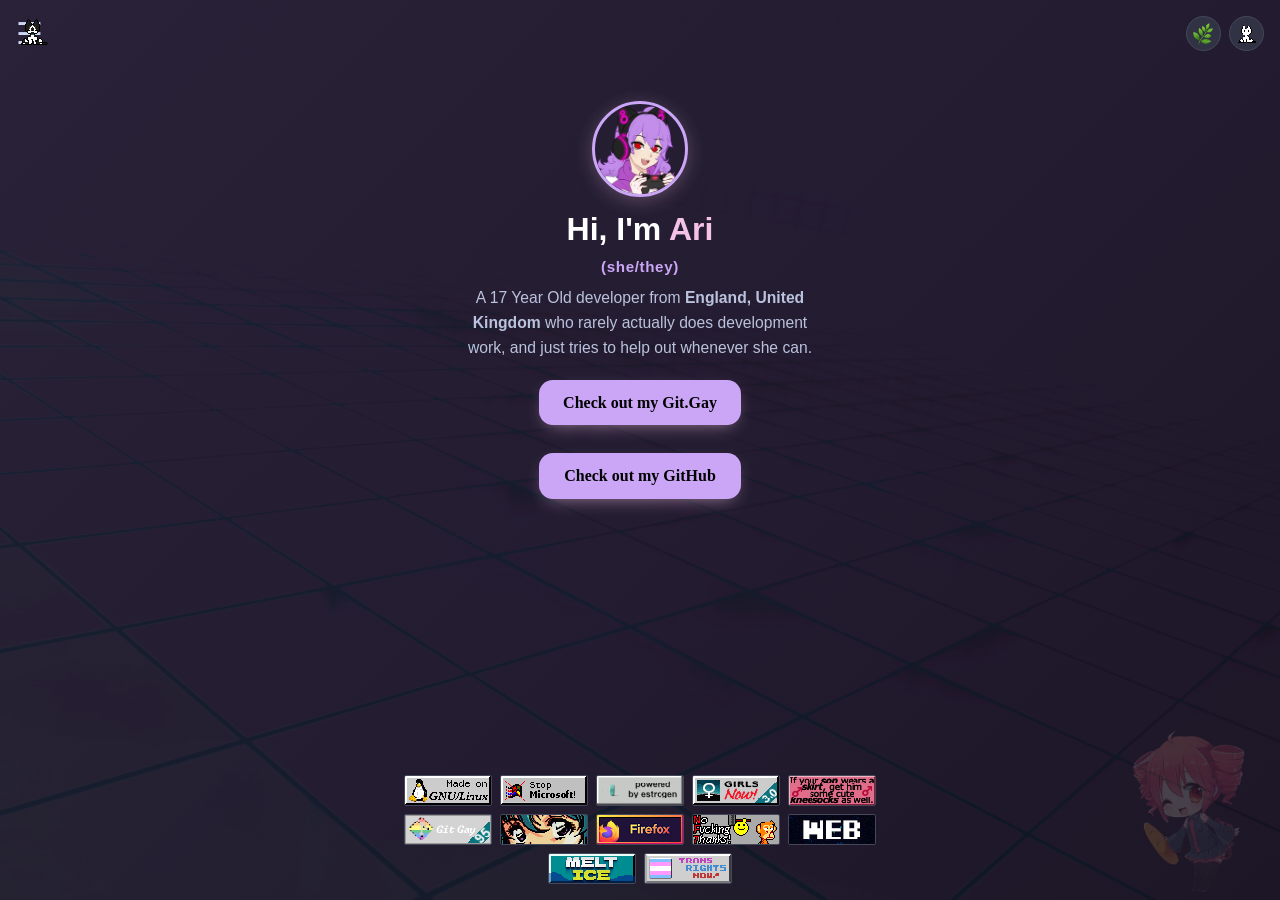
==== commit 88bc735e: "bro i hate myself why is it not working but also enjoy this or smth" ====
--- a/index.html
+++ b/index.html
@@ -79,6 +79,8 @@
         <a href="/dev-info/">Dev Info</a>
         <a href="/hardware/">Hardware</a>
         <a href="/cv/">Curriculum Vitae</a>
+        <a href="/socials/">Socials</a>
+
     </div>
 
 
--- a/css/index.css
+++ b/css/index.css
@@ -6,6 +6,7 @@
 2. /Coffee
 3. /dev-info
 4. /hardwa-reinfo
+5. /Socials
 ============================================= */
 
 /* IMPORTS */
@@ -635,4 +636,5 @@
 
 .pcpp-item a:hover {
     text-decoration: underline;
-}
+}]
+
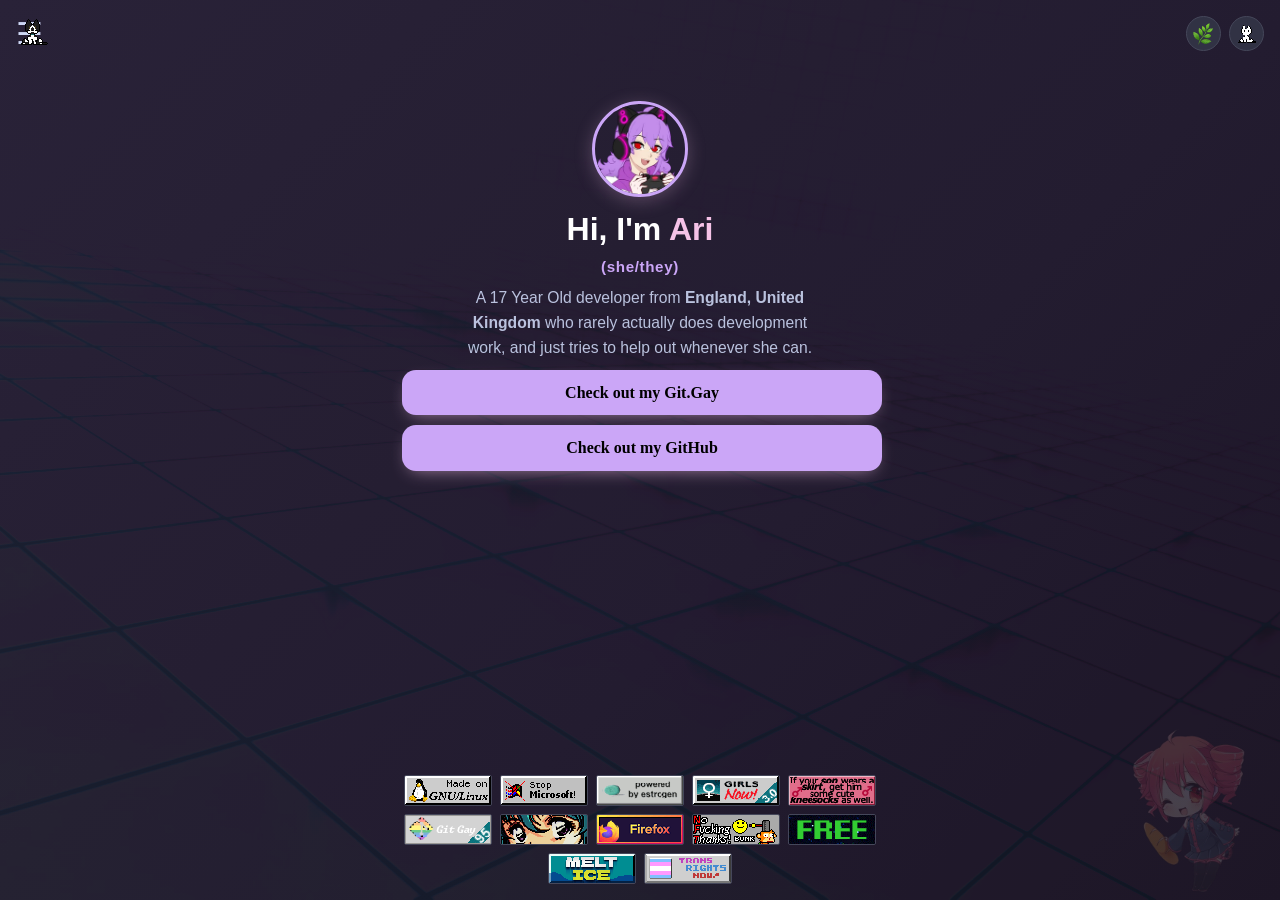
==== commit 8d52afbc: "guestbook" ====
--- a/index.html
+++ b/index.html
@@ -125,5 +125,4 @@
 <script src="/js/index.js"></script>
 <script src="/js/flavors.js"></script>
 <script src="/js/cat.js"></script>
-<script src="/js/heatmap.js"></script>
 </html>
--- a/css/index.css
+++ b/css/index.css
@@ -1,4 +1,3 @@
-
 /* ==========================================
 !! Stylesheet guide: !!
 
@@ -6,12 +5,14 @@
 2. /Coffee
 3. /dev-info
 4. /hardwa-reinfo
-5. /Socials
+5. /cv
+6. /guestbook
 ============================================= */
 
 /* IMPORTS */
 @import url(fonts.css);
 @import url(picker.css);
+@import url(discord.css);
 @import url(theme-switcher.css);
 @import url(themes/frappe.css);
 @import url(themes/latte.css);
@@ -24,32 +25,102 @@
 *,
 *::before,
 *::after {
-    box-sizing: border-box;
+  box-sizing: border-box;
 }
 
 html {
-    height: 100%;
-    background: linear-gradient(135deg, var(--base) 0%, var(--mantle) 60%, var(--crust) 100%);
+  height: 100%;
+  background: linear-gradient(135deg, var(--base) 0%, var(--mantle) 60%, var(--crust) 100%);
 }
 
 body {
-    margin: 0;
-    min-height: 100vh;
-    width: 100%;
-    max-width: 100vw;
-    overflow-x: hidden;
-    font-family: 'Comic Code', sans-serif;
-    background: linear-gradient(135deg, var(--base) 0%, var(--mantle) 60%, var(--crust) 100%);
-    color: var(--text);
-
-    /* top-anchored, horizontally centered, scrollable */
-    display: flex;
-    flex-direction: column;
-    align-items: center;
-    padding: clamp(2.5rem, 9vh, 6rem) 1.25rem 5rem;
-}
-
-/* Miku chibi tucked into the bottom-right corner */
+  margin: 0;
+  min-height: 100vh;
+  width: 100%;
+  max-width: 100vw;
+  overflow-x: hidden;
+  font-family: 'Comic Code', sans-serif;
+  background: linear-gradient(135deg, var(--base) 0%, var(--mantle) 60%, var(--crust) 100%);
+  color: var(--text);
+
+  /* top-anchored, horizontally centered, scrollable */
+  display: flex;
+  flex-direction: column;
+  align-items: center;
+  padding: clamp(2.5rem, 9vh, 6rem) 1.25rem 5rem;
+}
+
+/* main content column */
+main.intro,
+.hub {
+  width: 100%;
+  max-width: 480px;
+  z-index: 1;
+}
+
+.pfp {
+  width: 96px;
+  height: 96px;
+  border-radius: 50%;
+  object-fit: cover;
+  border: 3px solid var(--mauve);
+  box-shadow: 0 4px 18px rgba(245, 194, 231, 0.25);
+  margin-bottom: 0.75rem;
+}
+
+.hub-header {
+  text-align: center;
+  margin-bottom: 2.25rem;
+}
+
+.hub-header h1 {
+  margin: 0;
+  font-size: 2rem;
+  font-weight: 700;
+  transition: color 0.6s ease;
+}
+
+.hey {
+  color: #ffffff;
+}
+
+.name {
+  color: rgb(var(--accent-rgb));
+}
+
+.name::before {
+  content: " ";
+}
+
+.tagline {
+  margin: 0.35rem 0 0;
+  color: var(--subtext-0);
+  font-size: 0.95rem;
+  letter-spacing: 0.04em;
+  text-transform: uppercase;
+}
+
+.pronouns {
+  margin: 0.35rem 0 0;
+  color: var(--mauve);
+  font-size: 0.95rem;
+  letter-spacing: 0.04em;
+  text-transform: lowercase;
+}
+
+body::before {
+  content: "";
+  position: fixed;
+  inset: 0;
+  background: url(/assets/theme/peakpx.jpg) center / cover no-repeat;
+  filter: invert(86%) sepia(8%) saturate(900%) hue-rotate(190deg) brightness(105%);
+  opacity: 0.05;
+  pointer-events: none;
+  z-index: 0;
+
+}
+
+/* Teto chibi tucked into the bottom-right corner */
 body::after {
   content: "";
   position: fixed;
@@ -61,77 +132,6 @@
   opacity: 0.18;
   pointer-events: none;
   z-index: 0;
-}
-
-/* main content column */
-main.intro,
-.hub {
-    width: 100%;
-    max-width: 480px;
-    z-index: 1;
-}
-
-.pfp {
-  width: 96px;
-  height: 96px;
-  border-radius: 50%;
-  object-fit: cover;
-  border: 3px solid var(--mauve);
-  box-shadow: 0 4px 18px rgba(245, 194, 231, 0.25);
-  margin-bottom: 0.75rem;
-}
-
-.hub-header {
-  text-align: center;
-  margin-bottom: 2.25rem;
-}
-
-.hub-header h1 {
-  margin: 0;
-  font-size: 2rem;
-  font-weight: 700;
-  transition: color 0.6s ease;
-}
-
-.hey {
-  color: #ffffff;
-}
-
-.name {
-  color: rgb(var(--accent-rgb));
-}
-
-.name::before {
-  content: " ";
-}
-
-.tagline {
-  margin: 0.35rem 0 0;
-  color: var(--subtext-0);
-  font-size: 0.95rem;
-  letter-spacing: 0.04em;
-  text-transform: uppercase;
-}
-
-.pronouns {
-  margin: 0.35rem 0 0;
-  color: var(--mauve);
-  font-size: 0.95rem;
-  letter-spacing: 0.04em;
-  text-transform: lowercase;
-}
-
-body::before {
-  content: "";
-  position: fixed;
-  inset: 0;
-  background: url(/assets/theme/peakpx.jpg) center / cover no-repeat;
-  filter: invert(86%) sepia(8%) saturate(900%) hue-rotate(190deg)
-    brightness(105%);
-  opacity: 0.05;
-  pointer-events: none;
-  z-index: 0;
-
 }
 
 .badges {
@@ -170,32 +170,32 @@
 .badge-icon {
   width: 15px;
   height: 15px;
-  filter: invert(78%) sepia(36%) saturate(640%) hue-rotate(280deg)
-    brightness(105%);
+  filter: invert(78%) sepia(36%) saturate(640%) hue-rotate(280deg) brightness(105%);
 }
 
 @media (max-width: 600px) {
-    .intro {
-        color: var(--text);
-        text-align: center;
-        padding: 0;
-    }
-
-    .intro-text {
-        margin-top: 0.75rem;
-        padding: 0 0.25rem;
-    }
-
-    .hub-header h1 {
-        font-size: 1.7rem;
-    }
-
-    html, body {
-      overflow-x: hidden;
-      overflow-y: hidden;
-      width: 100%;
-      height: 0100dvh;
-    }
+  .intro {
+    color: var(--text);
+    text-align: center;
+    padding: 0;
+  }
+
+  .intro-text {
+    margin-top: 0.75rem;
+    padding: 0 0.25rem;
+  }
+
+  .hub-header h1 {
+    font-size: 1.7rem;
+  }
+
+  html,
+  body {
+    overflow-x: hidden;
+    overflow-y: hidden;
+    width: 100%;
+    height: 0100dvh;
+  }
 }
 
 @media (min-width: 768px) {
@@ -209,52 +209,86 @@
 }
 
 .intro-text {
-    max-width: 42ch;
-    margin-left: auto;
-    margin-right: auto;
-    line-height: 1.6;
-    color: var(--subtext-1);
-    font-size: 0.98rem;
+  max-width: 42ch;
+  margin-left: auto;
+  margin-right: auto;
+  line-height: 1.6;
+  color: var(--subtext-1);
+  font-size: 0.98rem;
 }
 
 .gitgay-link {
-    background-color: var(--mauve);
-    border: none;
-    color: black;
-    padding: 0.85rem 1.5rem;
-    text-align: center;
-    text-decoration: none;
-    display: inline-block;
-    font-size: 1rem;
-    font-weight: 600;
-    margin: 4px 2px;
-    cursor: pointer;
-    border-radius: 14px;
-    font-family: "Comic Code";
-    transition: transform 0.15s ease, box-shadow 0.15s ease, filter 0.15s ease;
-    box-shadow: 0 6px 18px -8px rgba(var(--accent-rgb), 0.7);
-
-}
-
-.links {
-    display: inline-flex;
+  background-color: var(--mauve);
+  border: none;
+  color: black;
+  padding: 0.85rem 1.5rem;
+  text-align: center;
+  text-decoration: none;
+  display: inline-block;
+  font-size: 1rem;
+  font-weight: 600;
+  margin: 4px 2px;
+  cursor: pointer;
+  border-radius: 14px;
+  font-family: "Comic Code";
+  transition: transform 0.15s ease, box-shadow 0.15s ease, filter 0.15s ease;
+  box-shadow: 0 6px 18px -8px rgba(var(--accent-rgb), 0.7);
+}
+
+.links-socials {
+    width: 60vw;
+    display: flex;
     flex-direction: column;
     gap: 8px;
+    max-width: 800px;
 }
 
 .gitgay-link {
-    display: block;
-    text-align: center;
-}
+  display: block;
+  text-align: center;
+  width: 100%;
+}
+
+
+/* Normal desktop */
+#discord,
+.links-socials {
+    width: 60vw;
+    max-width: 800px;
+}
+
+.gitgay-link,
+.presence-stage .presence-card {
+    width: 100%;
+    max-width: 100%;
+}
+
+/* Wide screens (16:9 and wider) */
+@media (min-aspect-ratio: 16/9) {
+    #discord,
+    .links-socials {
+        width: 40vw;
+      max-width: 600px;
+    }
+}
+
+/* Mobile */
+@media (max-width: 768px) {
+    #discord,
+    .links-socials {
+        width: 90vw;
+    }
+}
+
 
 .gitgay-link:hover {
-    transform: translateY(-2px);
-    filter: brightness(1.05);
-    box-shadow: 0 10px 24px -8px rgba(var(--accent-rgb), 0.8);
+  transform: translateY(-2px);
+  filter: brightness(1.05);
+  box-shadow: 0 10px 24px -8px rgba(var(--accent-rgb), 0.8);
 }
 
 .gitgay-link:active {
-    transform: translateY(0);
+  transform: translateY(0);
 }
 
 .hub-header,
@@ -269,42 +303,42 @@
 
 /* ---- 88x31 button wall (always visible on desktop) ---- */
 .button-wall {
-    position: fixed;
-    bottom: 1rem;
-    left: 50%;
-    transform: translateX(-50%);
-    z-index: 5;
-    display: flex;
-    flex-wrap: wrap;
-    justify-content: center;
-    gap: 0.5rem;
-    max-width: min(90vw, 480px);
+  position: fixed;
+  bottom: 1rem;
+  left: 50%;
+  transform: translateX(-50%);
+  z-index: 5;
+  display: flex;
+  flex-wrap: wrap;
+  justify-content: center;
+  gap: 0.5rem;
+  max-width: min(90vw, 480px);
 }
 
 /* hide on mobile */
 @media (max-width: 768px) {
-    .button-wall {
-        display: none;
-    }
+  .button-wall {
+    display: none;
+  }
 }
 
 .button-wall a {
-    display: block;
-    line-height: 0;
+  display: block;
+  line-height: 0;
 }
 
 .button-wall img {
-    width: 88px;
-    height: 31px;
-    image-rendering: pixelated;
-    border: 1px solid var(--surface-1);
-    border-radius: 2px;
-    transition: transform 0.12s ease, border-color 0.12s ease;
+  width: 88px;
+  height: 31px;
+  image-rendering: pixelated;
+  border: 1px solid var(--surface-1);
+  border-radius: 2px;
+  transition: transform 0.12s ease, border-color 0.12s ease;
 }
 
 .button-wall a:hover img {
-    transform: translateY(-2px);
-    border-color: rgb(var(--accent-rgb));
+  transform: translateY(-2px);
+  border-color: rgb(var(--accent-rgb));
 }
 
 /* Nav bar */
@@ -345,8 +379,13 @@
 }
 
 @media screen and (max-height: 450px) {
-  .sidenav {padding-top: 15px;}
-  .sidenav a {font-size: 18px;}
+  .sidenav {
+    padding-top: 15px;
+  }
+
+  .sidenav a {
+    font-size: 18px;
+  }
 }
 
 .hamburger {
@@ -379,16 +418,16 @@
 }
 
 .message-card {
-    background: var(--surface-0);
-    padding: 2.5rem;
-    border-radius: 12px;
-    max-width: 520px;
-    width: 100%;
-    box-shadow: 0 20px 60px rgba(0, 0, 0, 0.45);
-    text-align: center;
-    line-height: 1.6;
-    color: var(--text);
-    border: 1px solid var(--surface-1);
+  background: var(--surface-0);
+  padding: 2.5rem;
+  border-radius: 12px;
+  max-width: 520px;
+  width: 100%;
+  box-shadow: 0 20px 60px rgba(0, 0, 0, 0.45);
+  text-align: center;
+  line-height: 1.6;
+  color: var(--text);
+  border: 1px solid var(--surface-1);
 }
 
 .message-card h1 {
@@ -398,23 +437,25 @@
 }
 
 .message-card p {
-    color: var(--subtext-1);
+  color: var(--subtext-1);
 }
 
 .message-card .ok {
   color: var(--green);
 }
+
 .message-card .err {
   color: var(--red);
 }
+
 .message-card .warn {
   color: var(--yellow);
 }
 
 .message-card .muted {
-    color: var(--overlay-1);
-    font-size: 0.9rem;
-    margin-top: 1.5rem;
+  color: var(--overlay-1);
+  font-size: 0.9rem;
+  margin-top: 1.5rem;
 }
 
 .message-card code {
@@ -450,16 +491,16 @@
 }
 
 .yuri-card {
-    background: var(--surface-0);
-    padding: 2.5rem;
-    border-radius: 12px;
-    max-width: 900px;
-    width: 100%;
-    box-shadow: 0 20px 60px rgba(0, 0, 0, 0.45);
-    text-align: center;
-    line-height: 1.6;
-    color: var(--text);
-    border: 1px solid var(--surface-1);
+  background: var(--surface-0);
+  padding: 2.5rem;
+  border-radius: 12px;
+  max-width: 900px;
+  width: 100%;
+  box-shadow: 0 20px 60px rgba(0, 0, 0, 0.45);
+  text-align: center;
+  line-height: 1.6;
+  color: var(--text);
+  border: 1px solid var(--surface-1);
 }
 
 /* ============================================================
@@ -592,7 +633,7 @@
 }
 
 .hardware-list {
-  text-align: left; 
+  text-align: left;
 }
 
 /* ============================================================
@@ -600,41 +641,72 @@
    ============================================================ */
 
 .pcpp-part-list {
-    width: 100%;
-
-.pcpp-part-list {
+  width: 100%;
+
+  .pcpp-part-list {
     max-width: 700px;
     margin: 0 auto;
     display: flex;
     flex-direction: column;
-    gap: 14px; /* THIS is your “bigger gap between entries” */
-}
-
-.pcpp-row {
+    gap: 14px;
+    /* THIS is your “bigger gap between entries” */
+  }
+
+  .pcpp-row {
     display: grid;
     grid-template-columns: 160px 1fr;
     align-items: center;
     column-gap: 24px;
-}
-
-.pcpp-type {
+  }
+
+  .pcpp-type {
     text-align: right;
     font-weight: 600;
     color: var(--subtext-1);
-    white-space: nowrap; 
-}
-
-.pcpp-item {
+    white-space: nowrap;
+  }
+
+  .pcpp-item {
     text-align: left;
     word-break: keep-all;
-}
-
-.pcpp-item a {
+  }
+
+  .pcpp-item a {
     text-decoration: none;
     color: var(--text);
-}
-
-.pcpp-item a:hover {
+  }
+
+  .pcpp-item a:hover {
     text-decoration: underline;
-}]
-
+  }
+  
+}
+
+/* ============================================================
+   5. /cv
+   ============================================================ */
+
+.cursor::after {
+    content: '';
+    display: inline-block;
+    width: 10px;
+    height: 1em;
+    background: #00ff88;
+    animation: blink 1s step-end infinite;
+    vertical-align: bottom;
+    margin-left: 5px;
+}
+@keyframes blink {
+      50% {
+      opacity: 0;
+    }
+}
+
+
+/* ============================================================
+   6. /guestbook
+   ============================================================ */
+.clove {
+  opacity: 50%;
+  color: var(--subtext-1);
+}
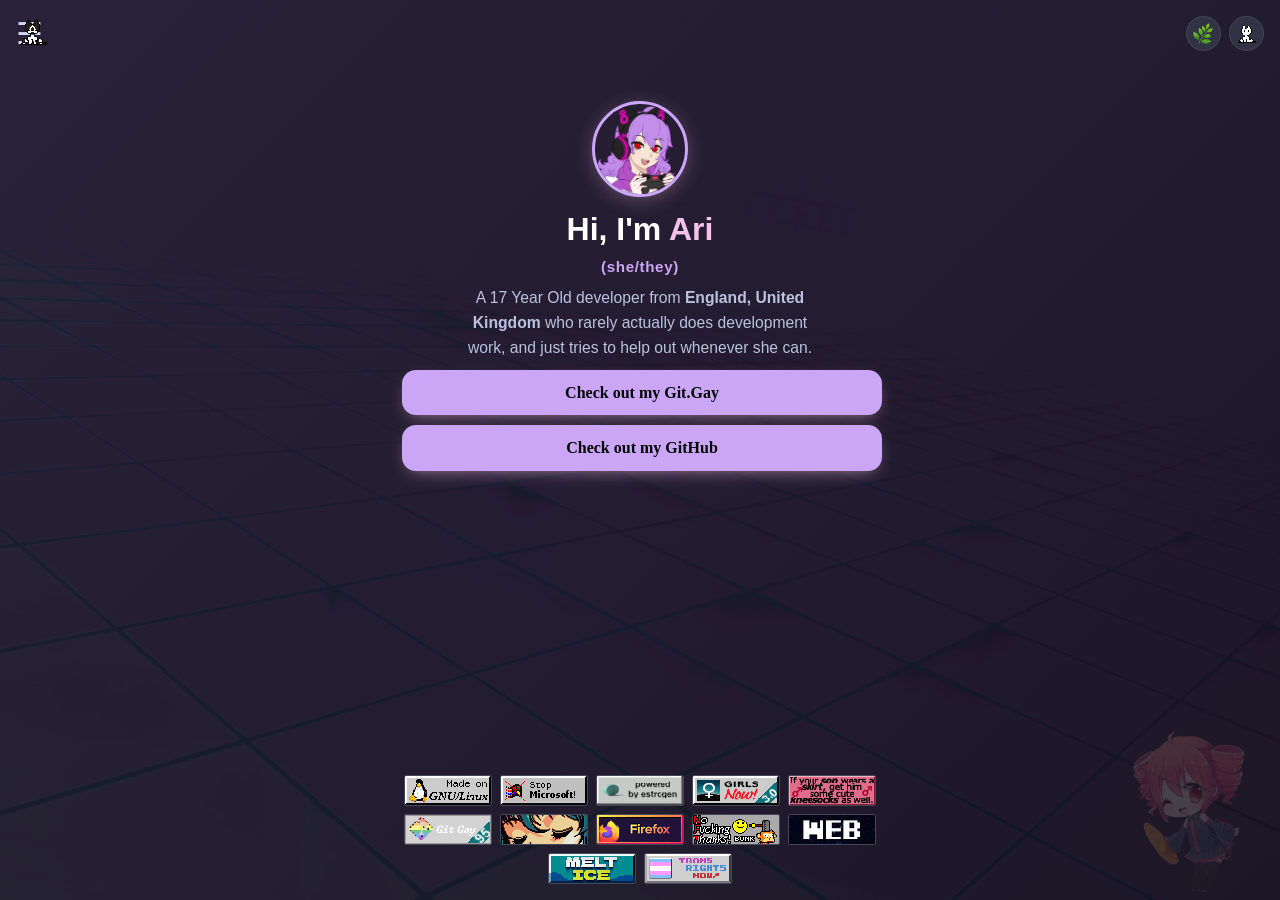
==== commit 56e5ad76: "bwa" ====
--- a/index.html
+++ b/index.html
@@ -80,6 +80,8 @@
         <a href="/hardware/">Hardware</a>
         <a href="/cv/">Curriculum Vitae</a>
         <a href="/socials/">Socials</a>
+        <a href="/guestbook/">Guestbook</a>
+
 
     </div>
 
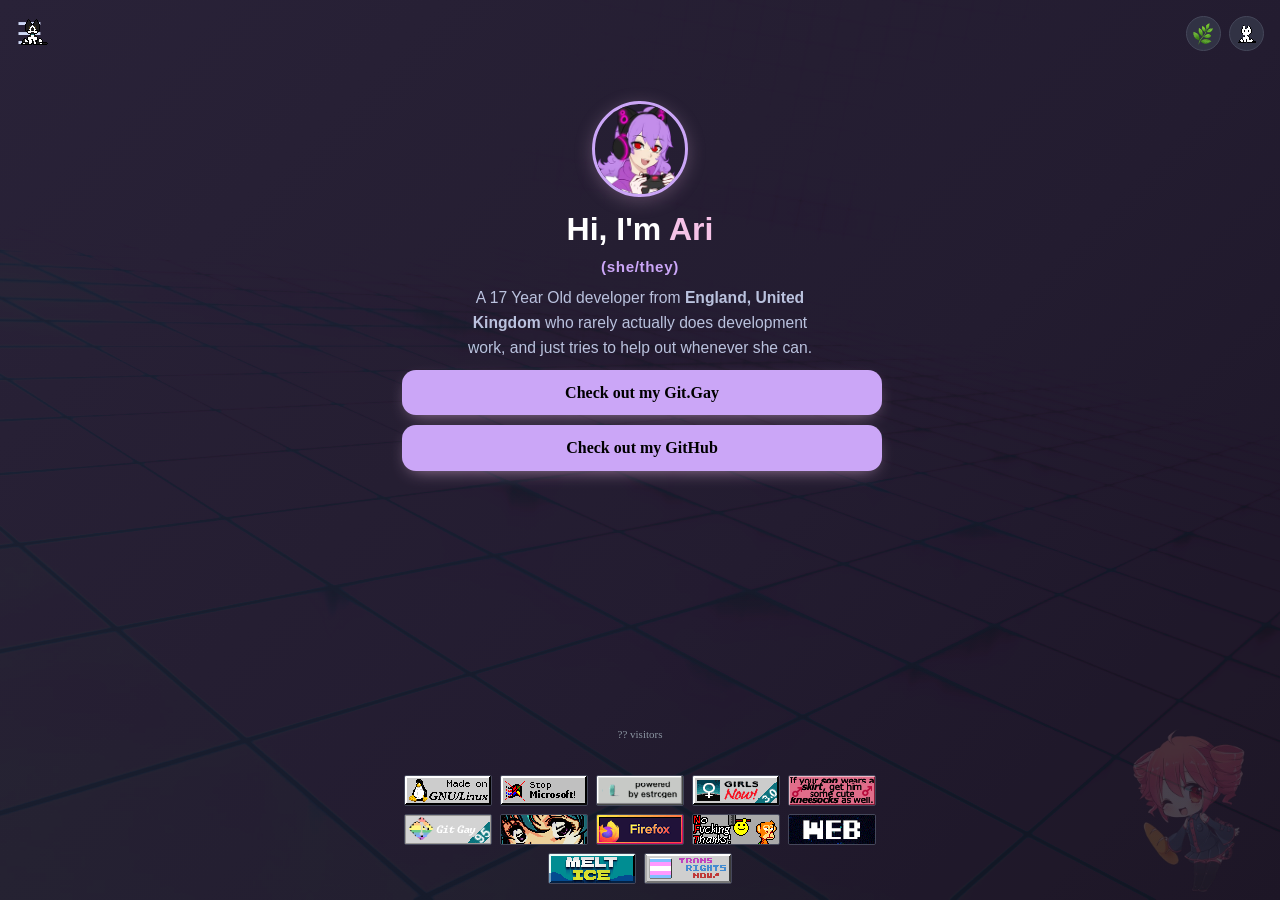
==== commit cdfcf7ab: "visitor count uwu nya owo nya nyaaaa uwuu nya mrow mrreoowww" ====
--- a/index.html
+++ b/index.html
@@ -44,6 +44,7 @@
     <title>Ari</title>
     <link rel="icon" type="image/png" href="/assets/media/favicon.png" />
     <link rel="stylesheet" href="/css/index.css">
+    <link rel="stylesheet" href="/css/visitor-counter.css">
     <script>try { var f = localStorage.getItem('ctpFlavor'); document.documentElement.setAttribute('data-flavor', ['mocha', 'macchiato', 'frappe', 'latte'].indexOf(f) >= 0 ? f : 'mocha'); } catch (e) { document.documentElement.setAttribute('data-flavor', 'mocha'); }</script>
     <!-- SEO Meta Tags -->
     <meta name="description" content="Personal site for Ari on git.gay/AriTheStupidCat on GitHub" />
@@ -81,8 +82,6 @@
         <a href="/cv/">Curriculum Vitae</a>
         <a href="/socials/">Socials</a>
         <a href="/guestbook/">Guestbook</a>
-
-
     </div>
 
 
@@ -104,17 +103,17 @@
                     Git.Gay</a>
                 <a class="gitgay-link" href="https://github.com/AriTheStupidCat" target="_blank" rel="noopener">Check
                     out my GitHub</a>
-
             </div>
         </header>
     </main>
-
-    <aside class="button-wall" aria-label="88x31 buttons">
+    <div id="visitor-counter" role="status" aria-label="Visitor count"></div>
+    <aside class="button-wall" aria-label="88x31 buttons">    
         <img src="/assets/88x31/linux.gif" alt="Linux" loading="lazy">
         <img src="/assets/88x31/microslop.gif" alt="Microslop" loading="lazy">
         <img src="/assets/88x31/estrogen.gif" alt="Estrogen" loading="lazy">
         <img src="/assets/88x31/girlsnow.png" alt="Girls Network" loading="lazy">
         <img src="/assets/88x31/skirt.gif" alt="Skirt" loading="lazy">
+        
         <img src="/assets/88x31/gitgay.png" alt="GitGay" loading="lazy">
         <img src="/assets/88x31/blink.gif" alt="Blink" loading="lazy">
         <img src="/assets/88x31/firefox.gif" alt="Firefox" loading="lazy">
@@ -122,9 +121,13 @@
         <img src="/assets/88x31/noweb32.gif" alt="No Web 3.2" loading="lazy">
         <img src="/assets/88x31/meltice.gif" alt="Melt Ice" loading="lazy">
         <img src="/assets/88x31/transnow2.gif" alt="Melt Ice" loading="lazy">
+        
     </aside>
+    
 </body>
 <script src="/js/index.js"></script>
 <script src="/js/flavors.js"></script>
 <script src="/js/cat.js"></script>
+<script src="/js/visitor-counter.js" data-target="#visitor-counter" data-namespace="a-stupid-cat" data-key="hits" data-label="visitors"></script>
+
 </html>
--- a/css/visitor-counter.css
+++ b/css/visitor-counter.css
@@ -0,0 +1,55 @@
+/* ============================================================
+   visitor-counter.css — #visitor-counter widget, top-right.
+   Shared across all pages.
+   ============================================================ */
+
+/* ============================================================
+   15. VISITOR COUNTER  (#visitor-counter)
+   Fixed to top-right, below .beta-bar (theme + cat buttons).
+   ============================================================ */
+#visitor-counter {
+  position: fixed;
+  bottom: 10rem;
+  /* clears the ~48px beta-bar + gap */
+  z-index: 6;
+  display: flex;
+  flex-direction: column;
+  align-items: center;
+  gap: 4px;
+  
+}
+
+#visitor-counter .vc-label {
+  font-size: 0.65rem;
+  letter-spacing: 0.06em;
+  text-transform: lowercase;
+  color: var(--subtext-0);
+  font-family: 'Comic Code', ui-monospace, monospace;
+}
+
+/* Boot reveal: fade in with the rest of the chrome */
+#visitor-counter {
+  transition: opacity 0.6s ease, transform 0.6s ease;
+}
+
+body.term-booting #visitor-counter {
+  opacity: 0;
+  transform: translateY(8px);
+}
+
+body.term-chrome-in #visitor-counter {
+  opacity: 1;
+  transform: none;
+}
+
+/* Mobile: static in topbar flow */
+@media (max-width: 640px) {
+  #visitor-counter {
+    position: static;
+    margin: 0 auto;
+  }
+
+  .topbar #visitor-counter {
+    order: 2;
+  }
+}
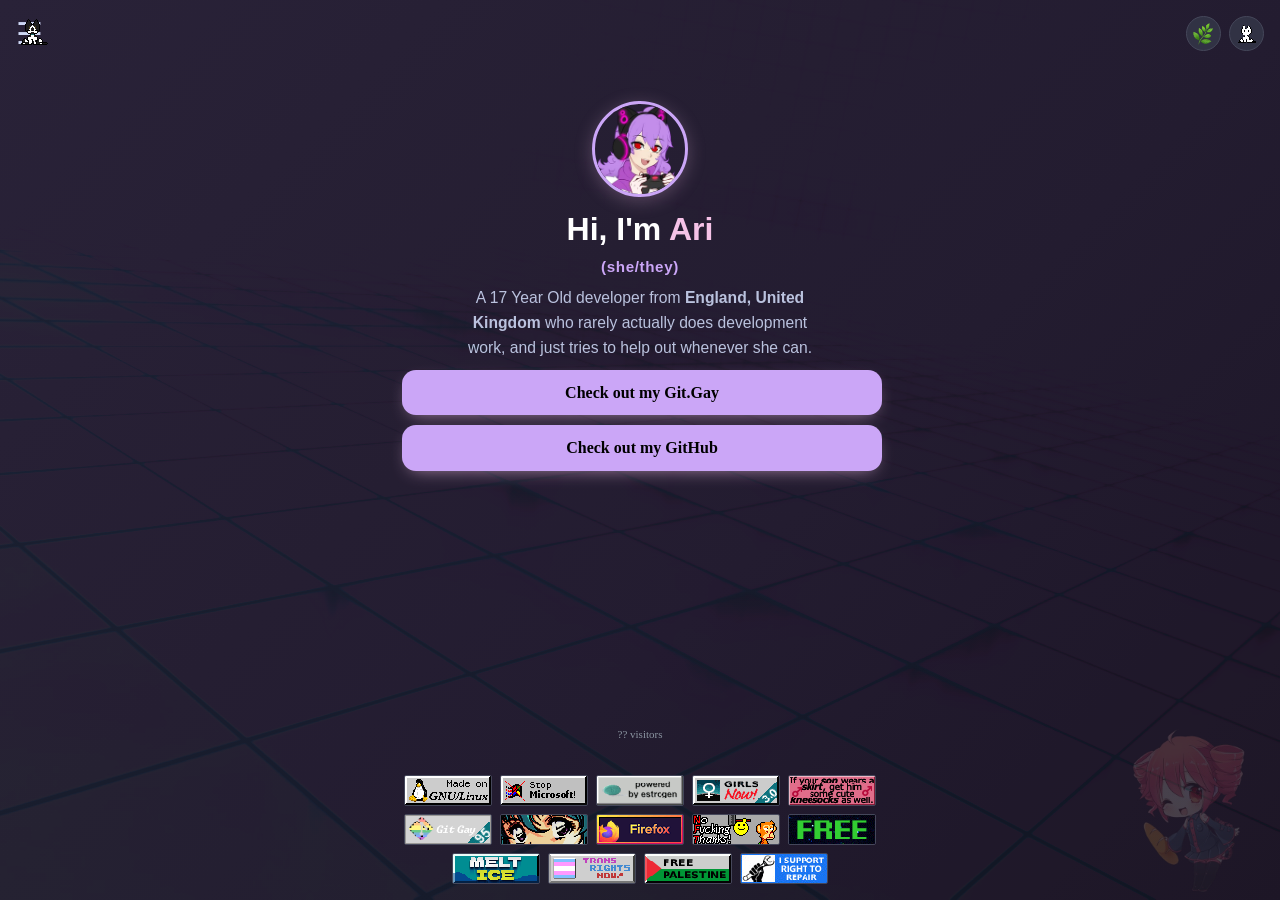
==== commit 7e42a7c0: "added more 88x31s" ====
--- a/index.html
+++ b/index.html
@@ -119,8 +119,12 @@
         <img src="/assets/88x31/firefox.gif" alt="Firefox" loading="lazy">
         <img src="/assets/88x31/nft.gif" alt="NFT" loading="lazy">
         <img src="/assets/88x31/noweb32.gif" alt="No Web 3.2" loading="lazy">
+
         <img src="/assets/88x31/meltice.gif" alt="Melt Ice" loading="lazy">
         <img src="/assets/88x31/transnow2.gif" alt="Melt Ice" loading="lazy">
+        <img src="/assets/88x31/palestine.gif" alt="Melt Ice" loading="lazy">
+        <img src="/assets/88x31/repair.jpg" alt="Melt Ice" loading="lazy">
+
         
     </aside>
     
--- a/css/index.css
+++ b/css/index.css
@@ -191,8 +191,6 @@
 
   html,
   body {
-    overflow-x: hidden;
-    overflow-y: hidden;
     width: 100%;
     height: 0100dvh;
   }
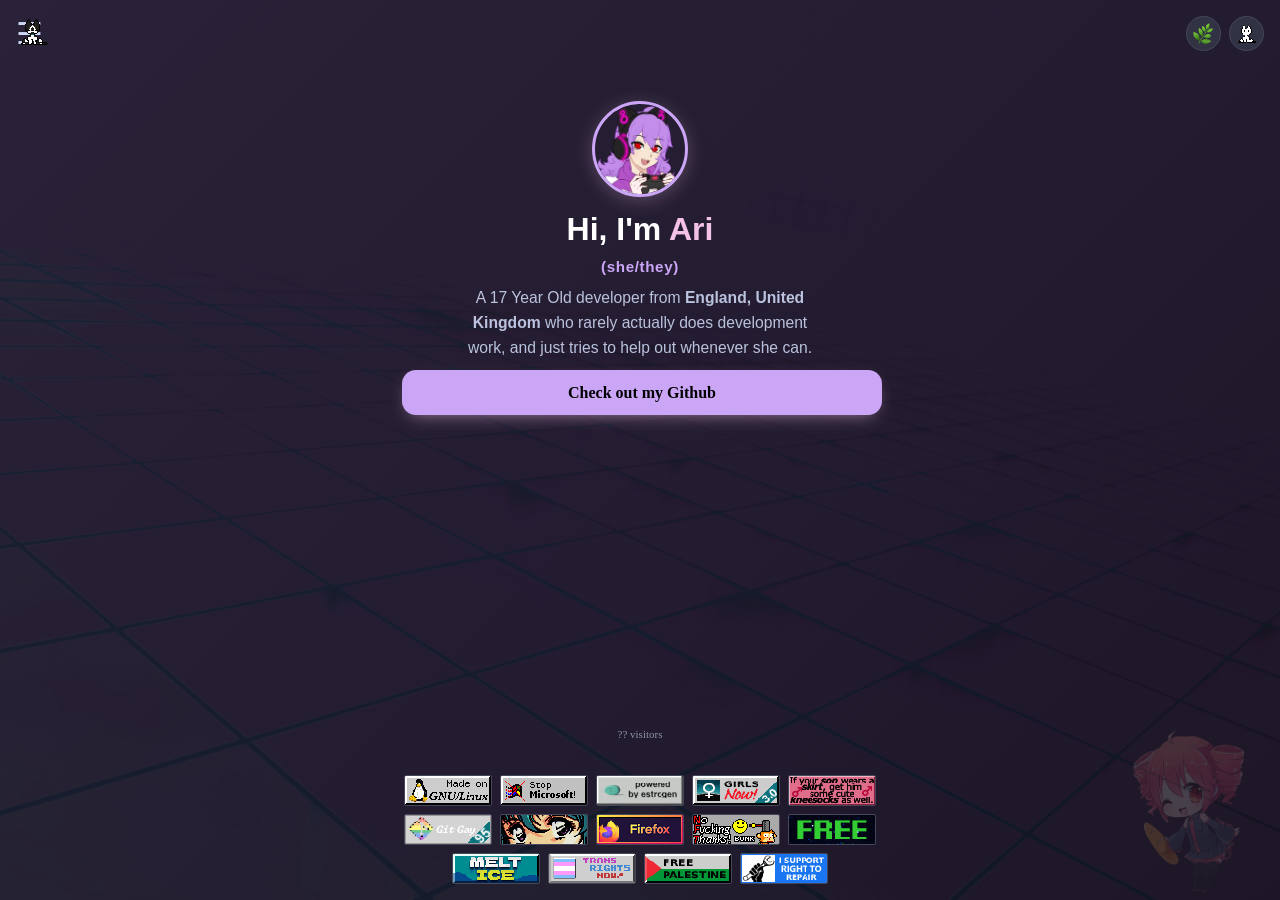
==== commit aa73027a: "updated github link and removed git.gay button" ====
--- a/index.html
+++ b/index.html
@@ -99,10 +99,8 @@
                 and just tries to help out whenever she can.
             </div>
             <div class="links">
-                <a class="gitgay-link" href="https://git.gay/Ari" target="_blank" rel="noopener">Check out my
-                    Git.Gay</a>
-                <a class="gitgay-link" href="https://github.com/AriTheStupidCat" target="_blank" rel="noopener">Check
-                    out my GitHub</a>
+                <a class="gitgay-link" href="https://github.com/FufuUwU" target="_blank" rel="noopener">Check out my
+                    Github</a>
             </div>
         </header>
     </main>
